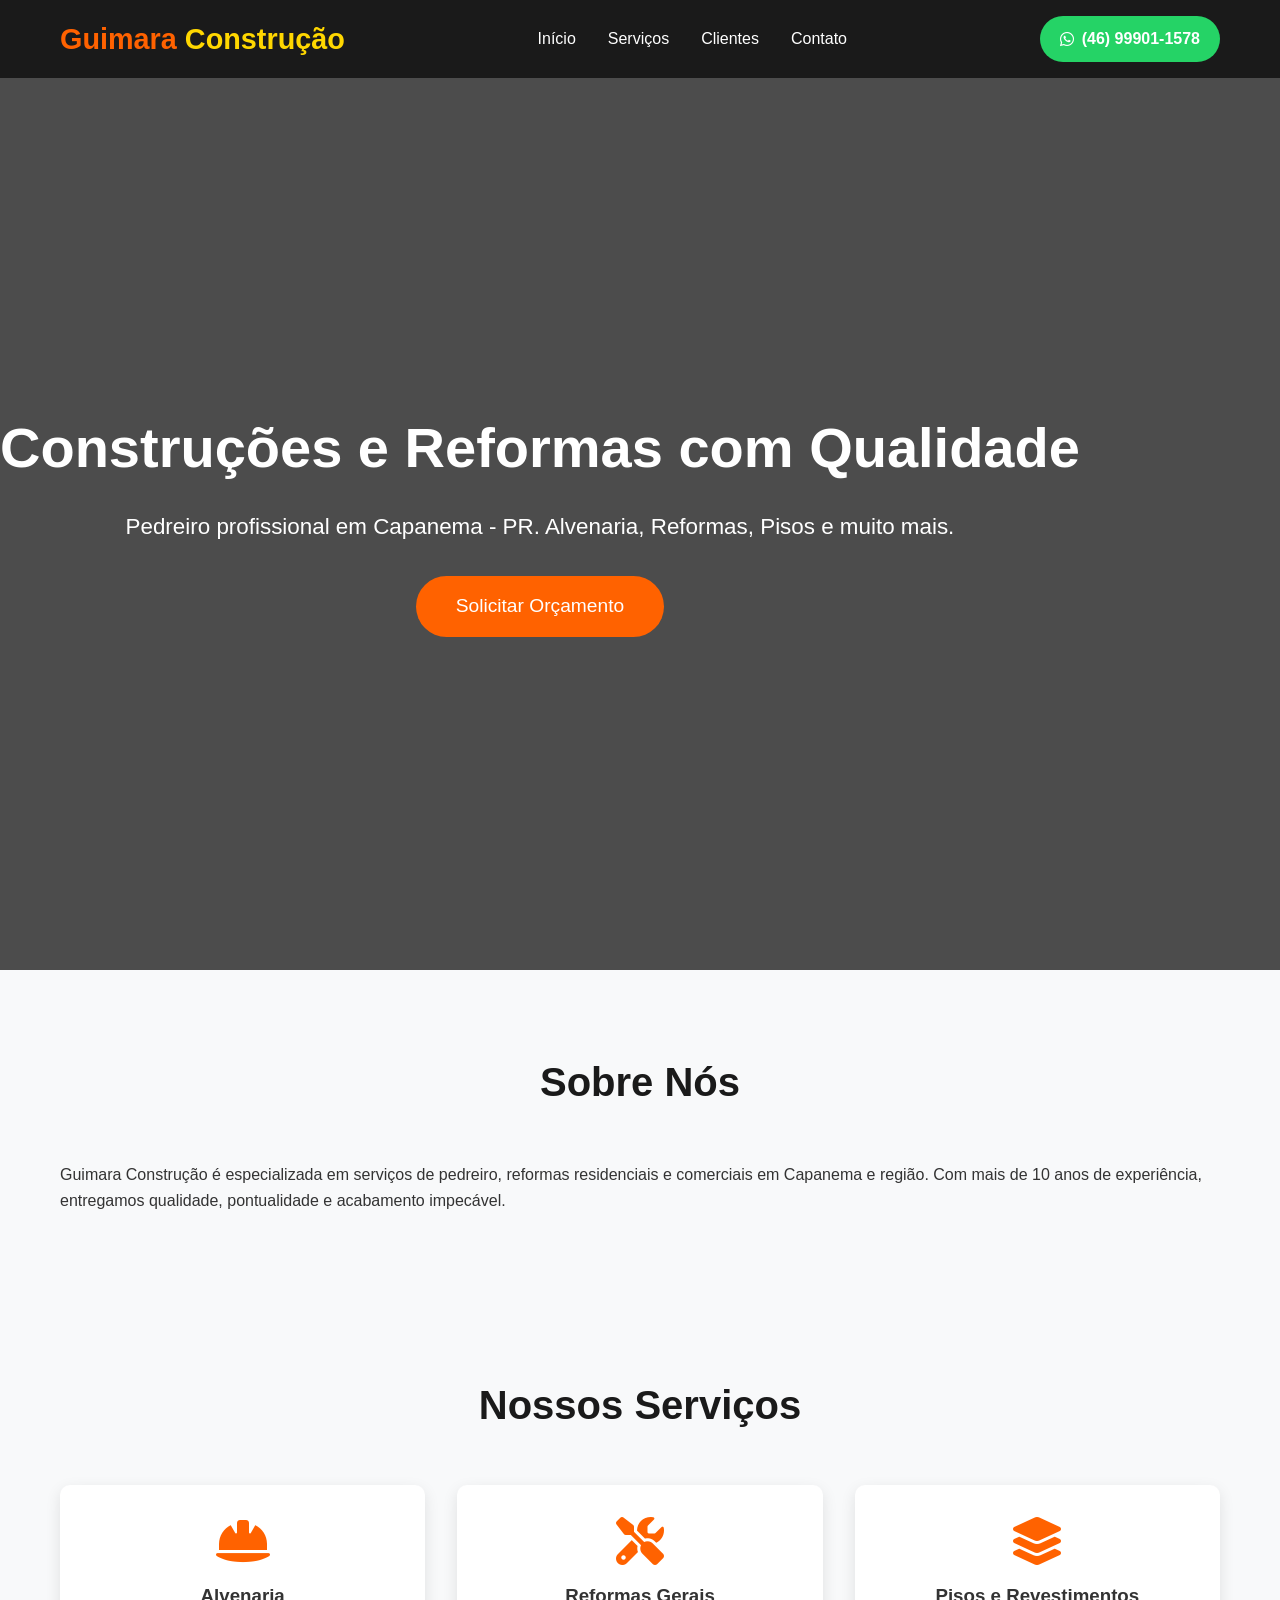
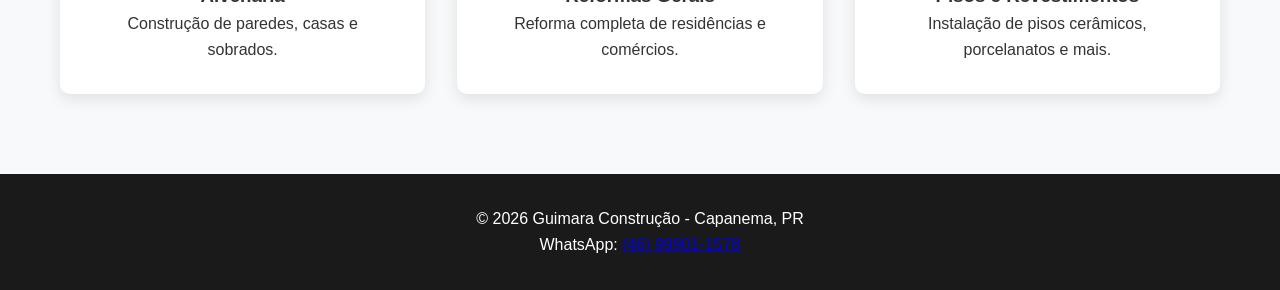
==== index.html @ 75c285cf "Atualização completa do site para Guimara Construção - Profissional e funcional" ====
<!DOCTYPE html>
<html lang="pt-BR">
<head>
    <meta charset="UTF-8">
    <meta name="viewport" content="width=device-width, initial-scale=1.0">
    <title>Guimara Construção - Pedreiro Profissional em Capanema PR</title>
    <link rel="stylesheet" href="style.css">
    <link rel="stylesheet" href="https://cdnjs.cloudflare.com/ajax/libs/font-awesome/6.5.0/css/all.min.css">
</head>
<body>
    <header>
        <div class="container">
            <div class="logo">
                <h1>Guimara <span>Construção</span></h1>
            </div>
            <nav>
                <ul>
                    <li><a href="index.html">Início</a></li>
                    <li><a href="servicos.html">Serviços</a></li>
                    <li><a href="clientes.html">Clientes</a></li>
                    <li><a href="contato.html">Contato</a></li>
                </ul>
            </nav>
            <a href="https://wa.me/5546999011578" target="_blank" class="btn-whatsapp">
                <i class="fab fa-whatsapp"></i> (46) 99901-1578
            </a>
        </div>
    </header>

    <section class="hero">
        <div class="hero-content">
            <h1>Construções e Reformas com Qualidade</h1>
            <p>Pedreiro profissional em Capanema - PR. Alvenaria, Reformas, Pisos e muito mais.</p>
            <a href="https://wa.me/5546999011578" target="_blank" class="btn-primary">Solicitar Orçamento</a>
        </div>
    </section>

    <section class="sobre">
        <div class="container">
            <h2>Sobre Nós</h2>
            <p>Guimara Construção é especializada em serviços de pedreiro, reformas residenciais e comerciais em Capanema e região. Com mais de 10 anos de experiência, entregamos qualidade, pontualidade e acabamento impecável.</p>
        </div>
    </section>

    <section class="servicos">
        <div class="container">
            <h2>Nossos Serviços</h2>
            <div class="grid">
                <div class="card">
                    <i class="fas fa-hard-hat"></i>
                    <h3>Alvenaria</h3>
                    <p>Construção de paredes, casas e sobrados.</p>
                </div>
                <div class="card">
                    <i class="fas fa-tools"></i>
                    <h3>Reformas Gerais</h3>
                    <p>Reforma completa de residências e comércios.</p>
                </div>
                <div class="card">
                    <i class="fas fa-layer-group"></i>
                    <h3>Pisos e Revestimentos</h3>
                    <p>Instalação de pisos cerâmicos, porcelanatos e mais.</p>
                </div>
            </div>
        </div>
    </section>

    <footer>
        <div class="container">
            <p>&copy; 2026 Guimara Construção - Capanema, PR</p>
            <p>WhatsApp: <a href="https://wa.me/5546999011578">(46) 99901-1578</a></p>
        </div>
    </footer>
</body>
</html>
---- style.css ----
* {
    margin: 0;
    padding: 0;
    box-sizing: border-box;
}

body {
    font-family: 'Segoe UI', Tahoma, Geneva, Verdana, sans-serif;
    line-height: 1.6;
    color: #333;
}

.container {
    max-width: 1200px;
    margin: 0 auto;
    padding: 0 20px;
}

/* Header */
header {
    background: #1a1a1a;
    color: white;
    padding: 1rem 0;
    position: fixed;
    width: 100%;
    top: 0;
    z-index: 1000;
}

header .container {
    display: flex;
    align-items: center;
    justify-content: space-between;
}

.logo h1 {
    font-size: 1.8rem;
    color: #ff6200;
}

.logo span {
    color: #ffd700;
}

nav ul {
    display: flex;
    list-style: none;
    gap: 2rem;
}

nav a {
    color: white;
    text-decoration: none;
    font-weight: 500;
}

.btn-whatsapp {
    background: #25D366;
    color: white;
    padding: 10px 20px;
    border-radius: 50px;
    text-decoration: none;
    display: flex;
    align-items: center;
    gap: 8px;
    font-weight: bold;
}

/* Hero */
.hero {
    background: linear-gradient(rgba(0,0,0,0.7), rgba(0,0,0,0.7)), url('https://images.unsplash.com/photo-1486406146926-c627a392ad40') center/cover no-repeat;
    height: 100vh;
    display: flex;
    align-items: center;
    color: white;
    text-align: center;
    margin-top: 70px;
}

.hero-content h1 {
    font-size: 3.5rem;
    margin-bottom: 1rem;
}

.hero-content p {
    font-size: 1.4rem;
    margin-bottom: 2rem;
}

.btn-primary {
    background: #ff6200;
    color: white;
    padding: 15px 40px;
    font-size: 1.2rem;
    border-radius: 50px;
    text-decoration: none;
    display: inline-block;
}

/* Sections */
.sobre, .servicos {
    padding: 80px 0;
    background: #f8f9fa;
}

h2 {
    text-align: center;
    font-size: 2.5rem;
    margin-bottom: 3rem;
    color: #1a1a1a;
}

.grid {
    display: grid;
    grid-template-columns: repeat(auto-fit, minmax(300px, 1fr));
    gap: 2rem;
}

.card {
    background: white;
    padding: 2rem;
    border-radius: 10px;
    box-shadow: 0 5px 15px rgba(0,0,0,0.1);
    text-align: center;
}

.card i {
    font-size: 3rem;
    color: #ff6200;
    margin-bottom: 1rem;
}

/* Footer */
footer {
    background: #1a1a1a;
    color: white;
    text-align: center;
    padding: 2rem 0;
}
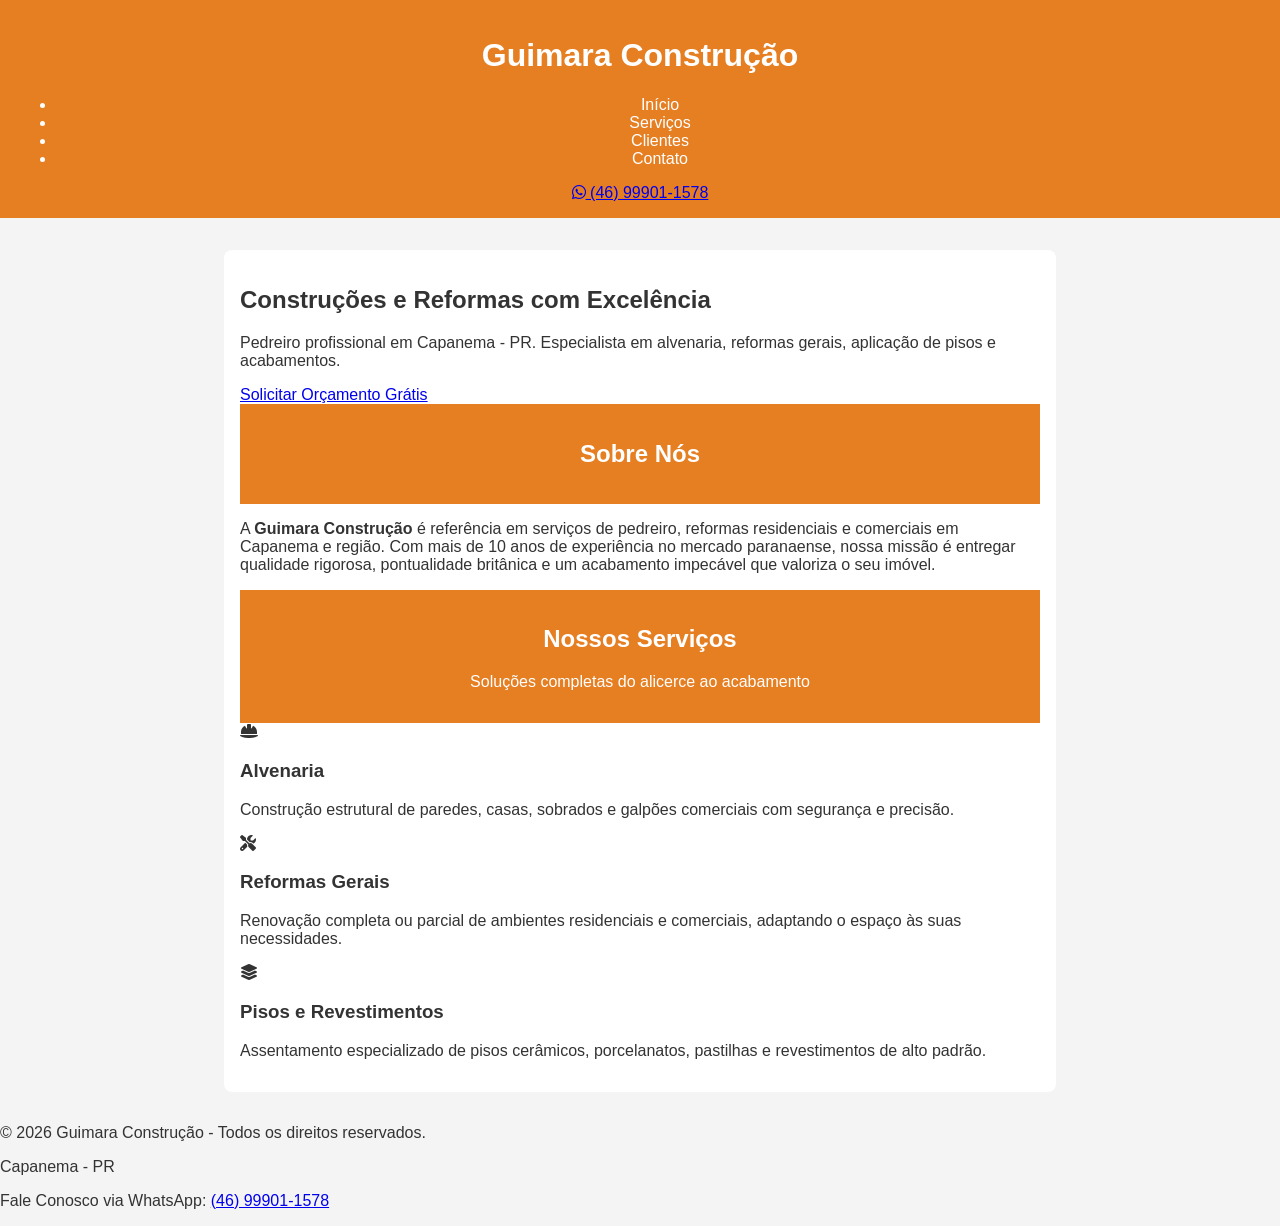
==== commit 8da2eb9c: "Update index.html" ====
--- a/index.html
+++ b/index.html
@@ -3,73 +3,115 @@
 <head>
     <meta charset="UTF-8">
     <meta name="viewport" content="width=device-width, initial-scale=1.0">
-    <title>Guimara Construção - Pedreiro Profissional em Capanema PR</title>
+    
+    <title>Guimara Construção | Pedreiro Profissional em Capanema PR</title>
+    <meta name="description" content="Guimara Construção: Mais de 10 anos de experiência em reformas, alvenaria, pisos e porcelanatos em Capanema - PR. Solicite seu orçamento hoje mesmo!">
+    <meta name="keywords" content="pedreiro capanema pr, reforma residencial, construtor, assentamento de piso, guimara construção">
+    <meta name="robots" content="index, follow">
+    
+    <link rel="shortcut icon" href="favicon.ico" type="image/x-icon">
+
     <link rel="stylesheet" href="style.css">
-    <link rel="stylesheet" href="https://cdnjs.cloudflare.com/ajax/libs/font-awesome/6.5.0/css/all.min.css">
+    <link rel="stylesheet" href="https://cdnjs.cloudflare.com/ajax/libs/font-awesome/6.5.0/css/all.min.css" integrity="sha512-Avb2QiuDEEvB4bZJYydweMGUMFjkExpt3CuGl9csu2tBR2COqCUKbCwuXA64W82fuvKEbW8FhxtkwvaXcPf28A==" crossorigin="anonymous" referrerpolicy="no-referrer">
 </head>
 <body>
-    <header>
-        <div class="container">
+
+    <header class="main-header">
+        <div class="container header-wrapper">
             <div class="logo">
-                <h1>Guimara <span>Construção</span></h1>
+                <h1>Guimara <span class="highlight">Construção</span></h1>
             </div>
-            <nav>
+            
+            <nav class="main-nav" aria-label="Navegação principal">
                 <ul>
-                    <li><a href="index.html">Início</a></li>
+                    <li><a href="index.html" class="active">Início</a></li>
                     <li><a href="servicos.html">Serviços</a></li>
                     <li><a href="clientes.html">Clientes</a></li>
                     <li><a href="contato.html">Contato</a></li>
                 </ul>
             </nav>
-            <a href="https://wa.me/5546999011578" target="_blank" class="btn-whatsapp">
-                <i class="fab fa-whatsapp"></i> (46) 99901-1578
+
+            <a href="https://wa.me/5546999011578?text=Ol%C3%A1%2C%20gostaria%20de%20solicitar%20um%20or%C3%A7amento%20de%20obra." 
+               target="_blank" 
+               rel="noopener noreferrer" 
+               class="btn-whatsapp">
+                <i class="fab fa-whatsapp" aria-hidden="true"></i> (46) 99901-1578
             </a>
         </div>
     </header>
 
-    <section class="hero">
-        <div class="hero-content">
-            <h1>Construções e Reformas com Qualidade</h1>
-            <p>Pedreiro profissional em Capanema - PR. Alvenaria, Reformas, Pisos e muito mais.</p>
-            <a href="https://wa.me/5546999011578" target="_blank" class="btn-primary">Solicitar Orçamento</a>
-        </div>
-    </section>
+    <main>
+        <section class="hero" aria-label="Destaque">
+            <div class="hero-content">
+                <h2>Construções e Reformas com Excelência</h2>
+                <p>Pedreiro profissional em Capanema - PR. Especialista em alvenaria, reformas gerais, aplicação de pisos e acabamentos.</p>
+                <a href="https://wa.me/5546999011578?text=Ol%C3%A1%2C%20gostaria%20de%20solicitar%20um%20or%C3%A7amento." 
+                   target="_blank" 
+                   rel="noopener noreferrer" 
+                   class="btn-primary">
+                   Solicitar Orçamento Grátis
+                </a>
+            </div>
+        </section>
 
-    <section class="sobre">
-        <div class="container">
-            <h2>Sobre Nós</h2>
-            <p>Guimara Construção é especializada em serviços de pedreiro, reformas residenciais e comerciais em Capanema e região. Com mais de 10 anos de experiência, entregamos qualidade, pontualidade e acabamento impecável.</p>
-        </div>
-    </section>
+        <section class="sobre section-padding">
+            <div class="container">
+                <header class="section-header">
+                    <h2>Sobre Nós</h2>
+                </header>
+                <p>A <strong>Guimara Construção</strong> é referência em serviços de pedreiro, reformas residenciais e comerciais em Capanema e região. Com mais de 10 anos de experiência no mercado paranaense, nossa missão é entregar qualidade rigorosa, pontualidade britânica e um acabamento impecável que valoriza o seu imóvel.</p>
+            </div>
+        </section>
 
-    <section class="servicos">
-        <div class="container">
-            <h2>Nossos Serviços</h2>
-            <div class="grid">
-                <div class="card">
-                    <i class="fas fa-hard-hat"></i>
-                    <h3>Alvenaria</h3>
-                    <p>Construção de paredes, casas e sobrados.</p>
-                </div>
-                <div class="card">
-                    <i class="fas fa-tools"></i>
-                    <h3>Reformas Gerais</h3>
-                    <p>Reforma completa de residências e comércios.</p>
-                </div>
-                <div class="card">
-                    <i class="fas fa-layer-group"></i>
-                    <h3>Pisos e Revestimentos</h3>
-                    <p>Instalação de pisos cerâmicos, porcelanatos e mais.</p>
+        <section class="servicos section-padding">
+            <div class="container">
+                <header class="section-header">
+                    <h2>Nossos Serviços</h2>
+                    <p>Soluções completas do alicerce ao acabamento</p>
+                </header>
+                
+                <div class="services-grid">
+                    <article class="service-card">
+                        <div class="icon-wrapper">
+                            <i class="fas fa-hard-hat" aria-hidden="true"></i>
+                        </div>
+                        <h3>Alvenaria</h3>
+                        <p>Construção estrutural de paredes, casas, sobrados e galpões comerciais com segurança e precisão.</p>
+                    </article>
+                    
+                    <article class="service-card">
+                        <div class="icon-wrapper">
+                            <i class="fas fa-tools" aria-hidden="true"></i>
+                        </div>
+                        <h3>Reformas Gerais</h3>
+                        <p>Renovação completa ou parcial de ambientes residenciais e comerciais, adaptando o espaço às suas necessidades.</p>
+                    </article>
+                    
+                    <article class="service-card">
+                        <div class="icon-wrapper">
+                            <i class="fas fa-layer-group" aria-hidden="true"></i>
+                        </div>
+                        <h3>Pisos e Revestimentos</h3>
+                        <p>Assentamento especializado de pisos cerâmicos, porcelanatos, pastilhas e revestimentos de alto padrão.</p>
+                    </article>
                 </div>
             </div>
-        </div>
-    </section>
+        </section>
+    </main>
 
-    <footer>
-        <div class="container">
-            <p>&copy; 2026 Guimara Construção - Capanema, PR</p>
-            <p>WhatsApp: <a href="https://wa.me/5546999011578">(46) 99901-1578</a></p>
+    <footer class="main-footer">
+        <div class="container footer-wrapper">
+            <div class="footer-info">
+                <p>&copy; 2026 Guimara Construção - Todos os direitos reservados.</p>
+                <p>Capanema - PR</p>
+            </div>
+            <div class="footer-contact">
+                <p>Fale Conosco via WhatsApp: 
+                    <a href="https://wa.me/5546999011578" target="_blank" rel="noopener noreferrer">(46) 99901-1578</a>
+                </p>
+            </div>
         </div>
     </footer>
+
 </body>
-</html>+</html>
--- a/style.css
+++ b/style.css
@@ -1,139 +1,8 @@
-* {
-    margin: 0;
-    padding: 0;
-    box-sizing: border-box;
-}
-
-body {
-    font-family: 'Segoe UI', Tahoma, Geneva, Verdana, sans-serif;
-    line-height: 1.6;
-    color: #333;
-}
-
-.container {
-    max-width: 1200px;
-    margin: 0 auto;
-    padding: 0 20px;
-}
-
-/* Header */
-header {
-    background: #1a1a1a;
-    color: white;
-    padding: 1rem 0;
-    position: fixed;
-    width: 100%;
-    top: 0;
-    z-index: 1000;
-}
-
-header .container {
-    display: flex;
-    align-items: center;
-    justify-content: space-between;
-}
-
-.logo h1 {
-    font-size: 1.8rem;
-    color: #ff6200;
-}
-
-.logo span {
-    color: #ffd700;
-}
-
-nav ul {
-    display: flex;
-    list-style: none;
-    gap: 2rem;
-}
-
-nav a {
-    color: white;
-    text-decoration: none;
-    font-weight: 500;
-}
-
-.btn-whatsapp {
-    background: #25D366;
-    color: white;
-    padding: 10px 20px;
-    border-radius: 50px;
-    text-decoration: none;
-    display: flex;
-    align-items: center;
-    gap: 8px;
-    font-weight: bold;
-}
-
-/* Hero */
-.hero {
-    background: linear-gradient(rgba(0,0,0,0.7), rgba(0,0,0,0.7)), url('https://images.unsplash.com/photo-1486406146926-c627a392ad40') center/cover no-repeat;
-    height: 100vh;
-    display: flex;
-    align-items: center;
-    color: white;
-    text-align: center;
-    margin-top: 70px;
-}
-
-.hero-content h1 {
-    font-size: 3.5rem;
-    margin-bottom: 1rem;
-}
-
-.hero-content p {
-    font-size: 1.4rem;
-    margin-bottom: 2rem;
-}
-
-.btn-primary {
-    background: #ff6200;
-    color: white;
-    padding: 15px 40px;
-    font-size: 1.2rem;
-    border-radius: 50px;
-    text-decoration: none;
-    display: inline-block;
-}
-
-/* Sections */
-.sobre, .servicos {
-    padding: 80px 0;
-    background: #f8f9fa;
-}
-
-h2 {
-    text-align: center;
-    font-size: 2.5rem;
-    margin-bottom: 3rem;
-    color: #1a1a1a;
-}
-
-.grid {
-    display: grid;
-    grid-template-columns: repeat(auto-fit, minmax(300px, 1fr));
-    gap: 2rem;
-}
-
-.card {
-    background: white;
-    padding: 2rem;
-    border-radius: 10px;
-    box-shadow: 0 5px 15px rgba(0,0,0,0.1);
-    text-align: center;
-}
-
-.card i {
-    font-size: 3rem;
-    color: #ff6200;
-    margin-bottom: 1rem;
-}
-
-/* Footer */
-footer {
-    background: #1a1a1a;
-    color: white;
-    text-align: center;
-    padding: 2rem 0;
-}+body { font-family: Arial, sans-serif; margin: 0; padding: 0; background: #f4f4f4; color: #333; }
+header { background: #e67e22; color: white; padding: 1rem; text-align: center; }
+nav a { color: white; margin: 0 1rem; text-decoration: none; }
+main { max-width: 800px; margin: 2rem auto; padding: 1rem; background: white; border-radius: 8px; }
+form { display: flex; flex-direction: column; }
+input, select, textarea { margin: 0.5rem 0; padding: 0.8rem; border: 1px solid #ddd; border-radius: 4px; }
+button { background: #e67e22; color: white; padding: 1rem; border: none; cursor: pointer; font-size: 1.1rem; }
+button:hover { background: #d35400; }
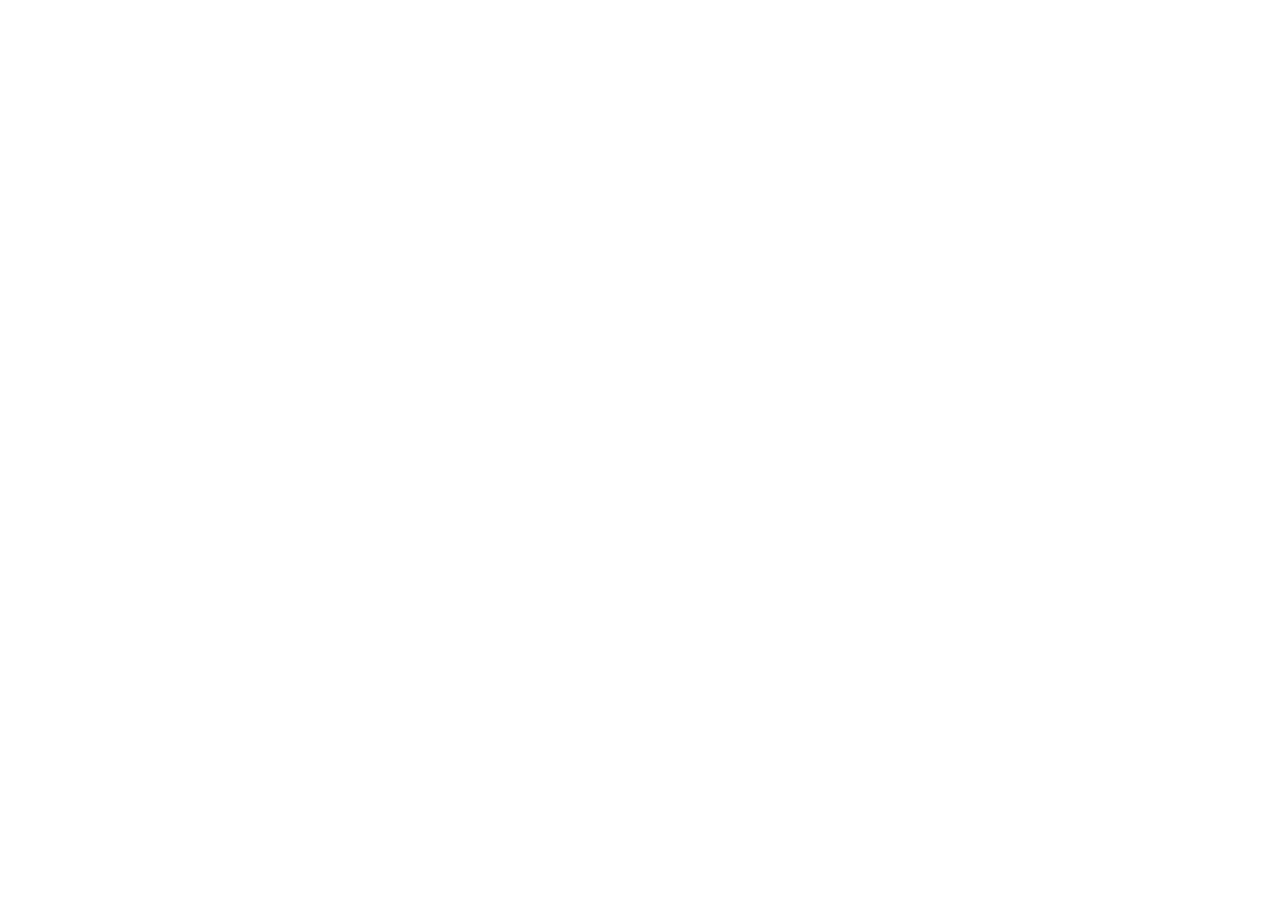
==== commit fb8bcfb7: "Refatoração completa com foco em acessibilidade (WCAG)" ====
--- a/index.html
+++ b/index.html
@@ -3,115 +3,28 @@
 <head>
     <meta charset="UTF-8">
     <meta name="viewport" content="width=device-width, initial-scale=1.0">
-    
-    <title>Guimara Construção | Pedreiro Profissional em Capanema PR</title>
-    <meta name="description" content="Guimara Construção: Mais de 10 anos de experiência em reformas, alvenaria, pisos e porcelanatos em Capanema - PR. Solicite seu orçamento hoje mesmo!">
-    <meta name="keywords" content="pedreiro capanema pr, reforma residencial, construtor, assentamento de piso, guimara construção">
-    <meta name="robots" content="index, follow">
-    
-    <link rel="shortcut icon" href="favicon.ico" type="image/x-icon">
-
+    <meta name="description" content="Guimara Construção - Serviços profissionais de pedreiro e reformas em Capanema - PR">
+    <title>Guimara Construção | Pedreiro e Reformas em Capanema - PR</title>
     <link rel="stylesheet" href="style.css">
-    <link rel="stylesheet" href="https://cdnjs.cloudflare.com/ajax/libs/font-awesome/6.5.0/css/all.min.css" integrity="sha512-Avb2QiuDEEvB4bZJYydweMGUMFjkExpt3CuGl9csu2tBR2COqCUKbCwuXA64W82fuvKEbW8FhxtkwvaXcPf28A==" crossorigin="anonymous" referrerpolicy="no-referrer">
+    <link rel="stylesheet" href="https://cdnjs.cloudflare.com/ajax/libs/font-awesome/6.5.0/css/all.min.css">
 </head>
 <body>
-
-    <header class="main-header">
-        <div class="container header-wrapper">
-            <div class="logo">
-                <h1>Guimara <span class="highlight">Construção</span></h1>
-            </div>
-            
-            <nav class="main-nav" aria-label="Navegação principal">
-                <ul>
-                    <li><a href="index.html" class="active">Início</a></li>
-                    <li><a href="servicos.html">Serviços</a></li>
-                    <li><a href="clientes.html">Clientes</a></li>
-                    <li><a href="contato.html">Contato</a></li>
-                </ul>
-            </nav>
-
-            <a href="https://wa.me/5546999011578?text=Ol%C3%A1%2C%20gostaria%20de%20solicitar%20um%20or%C3%A7amento%20de%20obra." 
-               target="_blank" 
-               rel="noopener noreferrer" 
-               class="btn-whatsapp">
-                <i class="fab fa-whatsapp" aria-hidden="true"></i> (46) 99901-1578
-            </a>
-        </div>
+    <a href="#main-content" class="skip-link">Pular para o conteúdo principal</a>
+    
+    <header>
+        <nav aria-label="Navegação principal">
+            <!-- menu here -->
+        </nav>
     </header>
 
-    <main>
-        <section class="hero" aria-label="Destaque">
-            <div class="hero-content">
-                <h2>Construções e Reformas com Excelência</h2>
-                <p>Pedreiro profissional em Capanema - PR. Especialista em alvenaria, reformas gerais, aplicação de pisos e acabamentos.</p>
-                <a href="https://wa.me/5546999011578?text=Ol%C3%A1%2C%20gostaria%20de%20solicitar%20um%20or%C3%A7amento." 
-                   target="_blank" 
-                   rel="noopener noreferrer" 
-                   class="btn-primary">
-                   Solicitar Orçamento Grátis
-                </a>
-            </div>
-        </section>
-
-        <section class="sobre section-padding">
-            <div class="container">
-                <header class="section-header">
-                    <h2>Sobre Nós</h2>
-                </header>
-                <p>A <strong>Guimara Construção</strong> é referência em serviços de pedreiro, reformas residenciais e comerciais em Capanema e região. Com mais de 10 anos de experiência no mercado paranaense, nossa missão é entregar qualidade rigorosa, pontualidade britânica e um acabamento impecável que valoriza o seu imóvel.</p>
-            </div>
-        </section>
-
-        <section class="servicos section-padding">
-            <div class="container">
-                <header class="section-header">
-                    <h2>Nossos Serviços</h2>
-                    <p>Soluções completas do alicerce ao acabamento</p>
-                </header>
-                
-                <div class="services-grid">
-                    <article class="service-card">
-                        <div class="icon-wrapper">
-                            <i class="fas fa-hard-hat" aria-hidden="true"></i>
-                        </div>
-                        <h3>Alvenaria</h3>
-                        <p>Construção estrutural de paredes, casas, sobrados e galpões comerciais com segurança e precisão.</p>
-                    </article>
-                    
-                    <article class="service-card">
-                        <div class="icon-wrapper">
-                            <i class="fas fa-tools" aria-hidden="true"></i>
-                        </div>
-                        <h3>Reformas Gerais</h3>
-                        <p>Renovação completa ou parcial de ambientes residenciais e comerciais, adaptando o espaço às suas necessidades.</p>
-                    </article>
-                    
-                    <article class="service-card">
-                        <div class="icon-wrapper">
-                            <i class="fas fa-layer-group" aria-hidden="true"></i>
-                        </div>
-                        <h3>Pisos e Revestimentos</h3>
-                        <p>Assentamento especializado de pisos cerâmicos, porcelanatos, pastilhas e revestimentos de alto padrão.</p>
-                    </article>
-                </div>
-            </div>
-        </section>
+    <main id="main-content">
+        <!-- content -->
     </main>
 
-    <footer class="main-footer">
-        <div class="container footer-wrapper">
-            <div class="footer-info">
-                <p>&copy; 2026 Guimara Construção - Todos os direitos reservados.</p>
-                <p>Capanema - PR</p>
-            </div>
-            <div class="footer-contact">
-                <p>Fale Conosco via WhatsApp: 
-                    <a href="https://wa.me/5546999011578" target="_blank" rel="noopener noreferrer">(46) 99901-1578</a>
-                </p>
-            </div>
-        </div>
+    <footer>
+        <!-- footer -->
     </footer>
 
+    <script src="script.js"></script>
 </body>
-</html>
+</html>
--- a/style.css
+++ b/style.css
@@ -1,8 +1,32 @@
-body { font-family: Arial, sans-serif; margin: 0; padding: 0; background: #f4f4f4; color: #333; }
-header { background: #e67e22; color: white; padding: 1rem; text-align: center; }
-nav a { color: white; margin: 0 1rem; text-decoration: none; }
-main { max-width: 800px; margin: 2rem auto; padding: 1rem; background: white; border-radius: 8px; }
-form { display: flex; flex-direction: column; }
-input, select, textarea { margin: 0.5rem 0; padding: 0.8rem; border: 1px solid #ddd; border-radius: 4px; }
-button { background: #e67e22; color: white; padding: 1rem; border: none; cursor: pointer; font-size: 1.1rem; }
-button:hover { background: #d35400; }+/* Acessibilidade */
+:root {
+    --primary: #e65100;
+    --dark: #1a1a1a;
+    --light: #f8f9fa;
+}
+
+body {
+    font-family: 'Segoe UI', system-ui, sans-serif;
+}
+
+.skip-link {
+    position: absolute;
+    left: -9999px;
+    top: 5px;
+    background: var(--primary);
+    color: white;
+    padding: 8px 16px;
+    z-index: 100;
+}
+
+.skip-link:focus {
+    left: 5px;
+}
+
+/* High contrast focus */
+*:focus {
+    outline: 3px solid var(--primary);
+    outline-offset: 3px;
+}
+
+/* More accessible CSS */
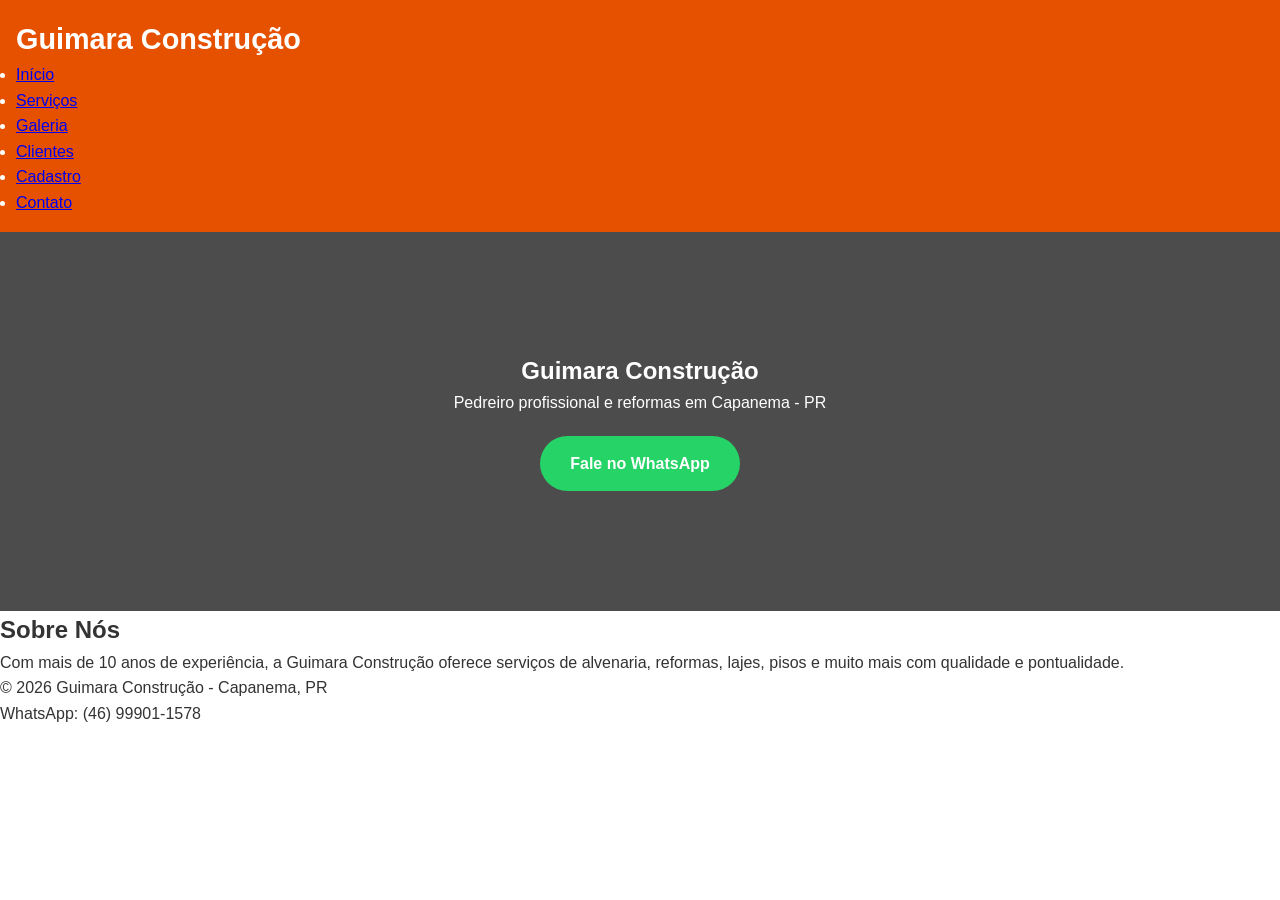
==== commit e4e9bbe2: "Reinício completo do site - Arquivos base reescritos" ====
--- a/index.html
+++ b/index.html
@@ -3,28 +3,41 @@
 <head>
     <meta charset="UTF-8">
     <meta name="viewport" content="width=device-width, initial-scale=1.0">
-    <meta name="description" content="Guimara Construção - Serviços profissionais de pedreiro e reformas em Capanema - PR">
-    <title>Guimara Construção | Pedreiro e Reformas em Capanema - PR</title>
+    <title>Guimara Construção - Pedreiro Profissional em Capanema-PR</title>
+    <meta name="description" content="Guimara Construção - Serviços de pedreiro, reformas e construções em Capanema - PR. Qualidade e confiança.">
     <link rel="stylesheet" href="style.css">
-    <link rel="stylesheet" href="https://cdnjs.cloudflare.com/ajax/libs/font-awesome/6.5.0/css/all.min.css">
 </head>
 <body>
-    <a href="#main-content" class="skip-link">Pular para o conteúdo principal</a>
-    
     <header>
-        <nav aria-label="Navegação principal">
-            <!-- menu here -->
+        <nav>
+            <div class="logo">Guimara Construção</div>
+            <ul>
+                <li><a href="index.html">Início</a></li>
+                <li><a href="servicos.html">Serviços</a></li>
+                <li><a href="galeria.html">Galeria</a></li>
+                <li><a href="clientes.html">Clientes</a></li>
+                <li><a href="cadastro.html">Cadastro</a></li>
+                <li><a href="contato.html">Contato</a></li>
+            </ul>
         </nav>
     </header>
 
-    <main id="main-content">
-        <!-- content -->
+    <main>
+        <section class="hero">
+            <h1>Guimara Construção</h1>
+            <p>Pedreiro profissional e reformas em Capanema - PR</p>
+            <a href="https://wa.me/5546999011578" class="btn-whatsapp">Fale no WhatsApp</a>
+        </section>
+
+        <section class="sobre">
+            <h2>Sobre Nós</h2>
+            <p>Com mais de 10 anos de experiência, a Guimara Construção oferece serviços de alvenaria, reformas, lajes, pisos e muito mais com qualidade e pontualidade.</p>
+        </section>
     </main>
 
     <footer>
-        <!-- footer -->
+        <p>&copy; 2026 Guimara Construção - Capanema, PR</p>
+        <p>WhatsApp: (46) 99901-1578</p>
     </footer>
-
-    <script src="script.js"></script>
 </body>
 </html>
--- a/style.css
+++ b/style.css
@@ -1,32 +1,44 @@
-/* Acessibilidade */
-:root {
-    --primary: #e65100;
-    --dark: #1a1a1a;
-    --light: #f8f9fa;
+/* Style.css - Versão Profissional */
+* {
+    margin: 0;
+    padding: 0;
+    box-sizing: border-box;
 }
 
 body {
-    font-family: 'Segoe UI', system-ui, sans-serif;
+    font-family: 'Segoe UI', Tahoma, Geneva, Verdana, sans-serif;
+    line-height: 1.6;
+    color: #333;
 }
 
-.skip-link {
-    position: absolute;
-    left: -9999px;
-    top: 5px;
-    background: var(--primary);
+header {
+    background: #E65100;
     color: white;
-    padding: 8px 16px;
-    z-index: 100;
+    padding: 1rem;
 }
 
-.skip-link:focus {
-    left: 5px;
+.logo {
+    font-size: 1.8rem;
+    font-weight: bold;
 }
 
-/* High contrast focus */
-*:focus {
-    outline: 3px solid var(--primary);
-    outline-offset: 3px;
+.hero {
+    background: linear-gradient(rgba(0,0,0,0.7), rgba(0,0,0,0.7)), url('https://picsum.photos/id/1015/1920/1080');
+    background-size: cover;
+    color: white;
+    text-align: center;
+    padding: 120px 20px;
 }
 
-/* More accessible CSS */+.btn-whatsapp {
+    background: #25D366;
+    color: white;
+    padding: 15px 30px;
+    text-decoration: none;
+    border-radius: 50px;
+    font-weight: bold;
+    display: inline-block;
+    margin-top: 20px;
+}
+
+/* Mais estilos virão... */
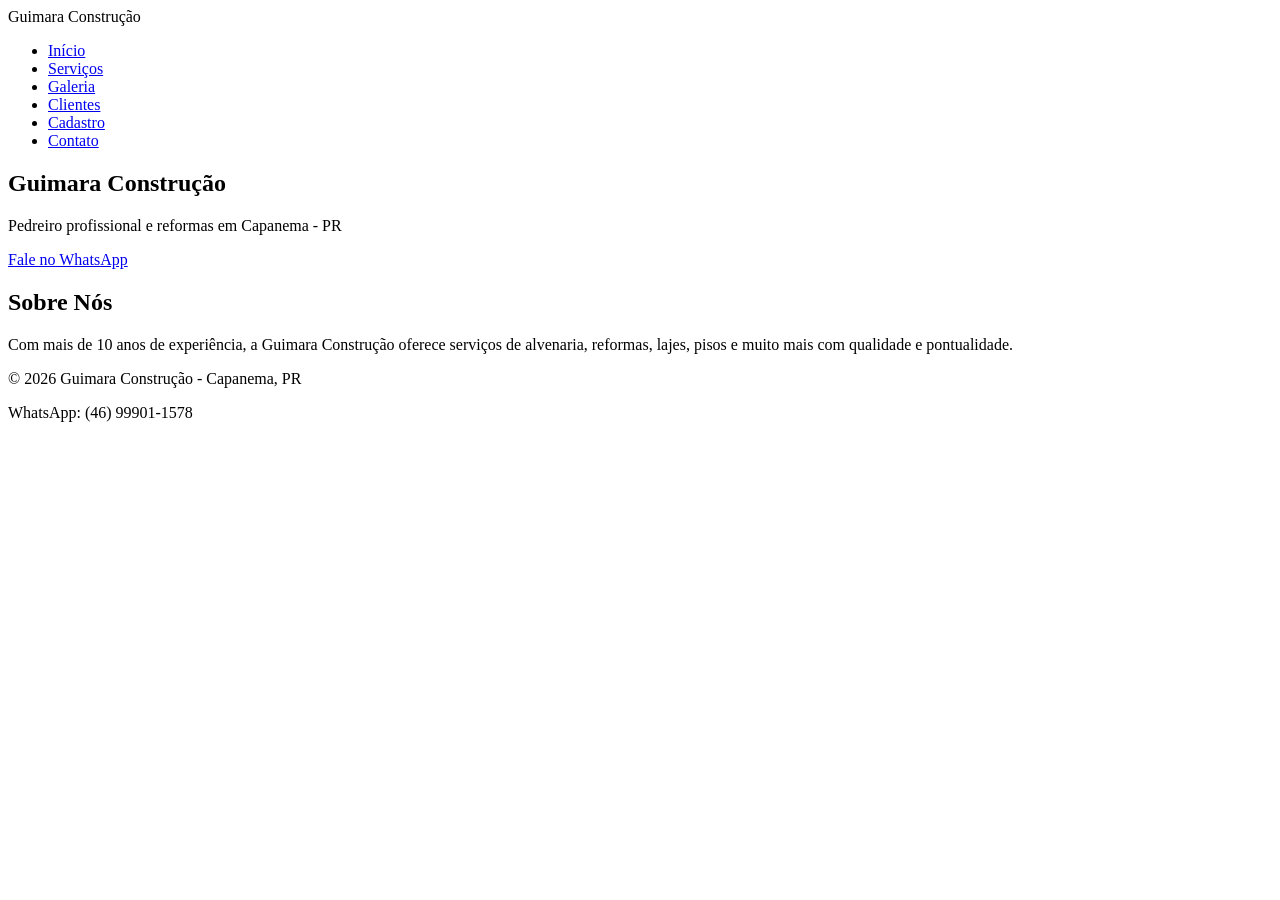
==== commit bb65a10a: "Update index.html" ====
--- a/index.html
+++ b/index.html
@@ -5,7 +5,7 @@
     <meta name="viewport" content="width=device-width, initial-scale=1.0">
     <title>Guimara Construção - Pedreiro Profissional em Capanema-PR</title>
     <meta name="description" content="Guimara Construção - Serviços de pedreiro, reformas e construções em Capanema - PR. Qualidade e confiança.">
-    <link rel="stylesheet" href="style.css">
+    <link rel="stylesheet" href="styles.css">
 </head>
 <body>
     <header>
@@ -40,4 +40,4 @@
         <p>WhatsApp: (46) 99901-1578</p>
     </footer>
 </body>
-</html>+</html>
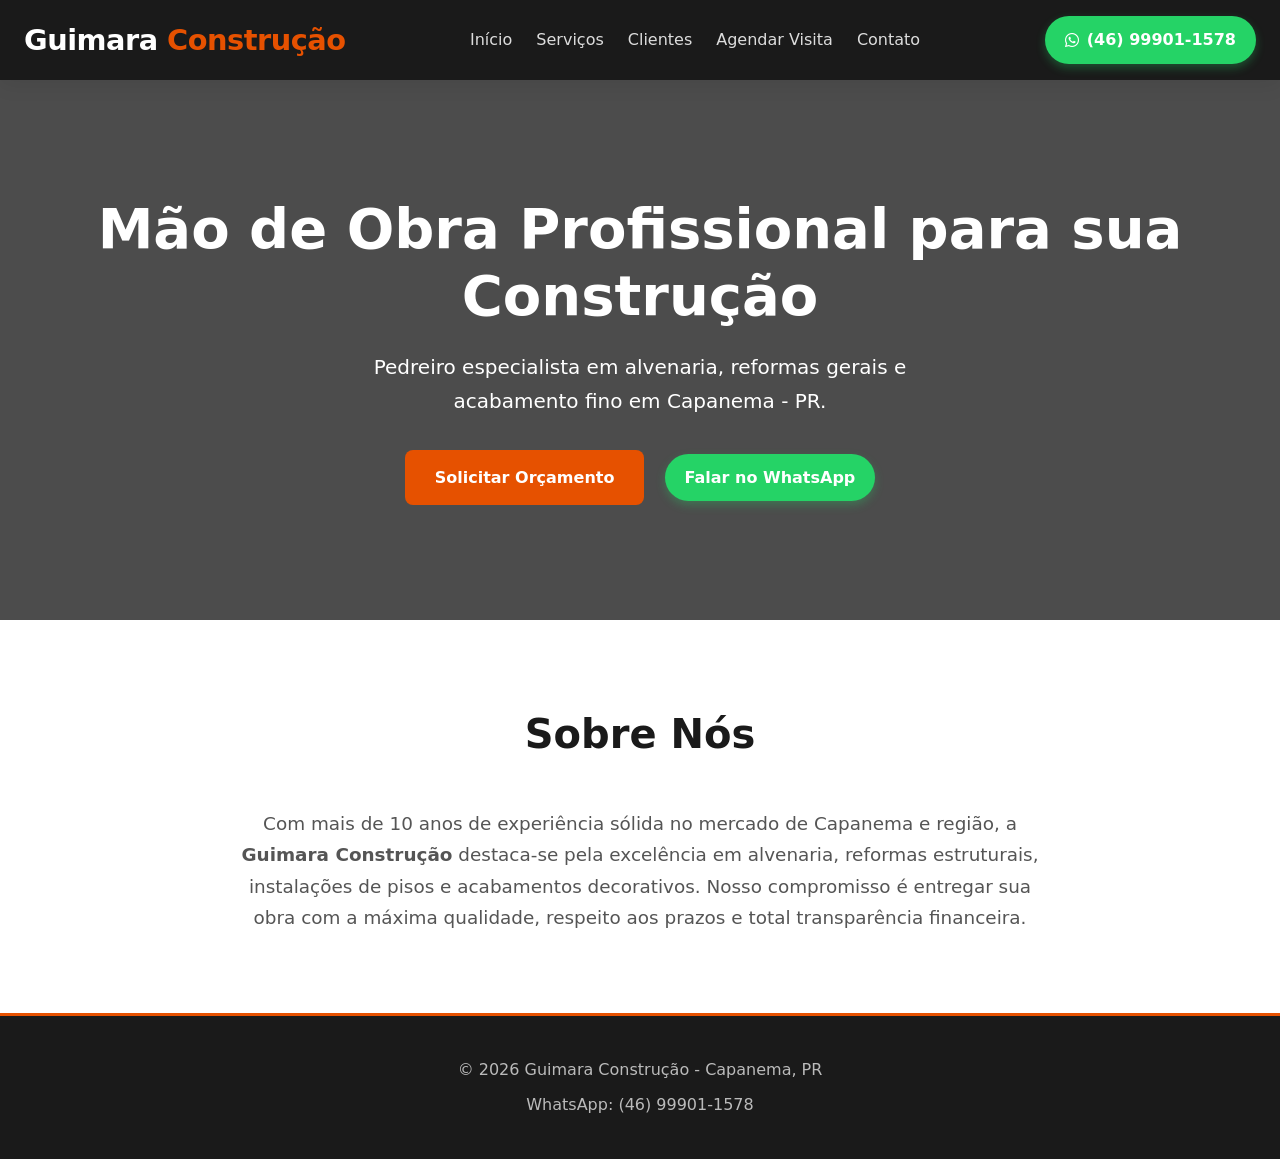
==== commit 5a626c45: "Update index.html" ====
--- a/index.html
+++ b/index.html
@@ -6,38 +6,54 @@
     <title>Guimara Construção - Pedreiro Profissional em Capanema-PR</title>
     <meta name="description" content="Guimara Construção - Serviços de pedreiro, reformas e construções em Capanema - PR. Qualidade e confiança.">
     <link rel="stylesheet" href="styles.css">
+    <link rel="stylesheet" href="https://cdnjs.cloudflare.com/ajax/libs/font-awesome/6.5.0/css/all.min.css">
 </head>
 <body>
     <header>
-        <nav>
-            <div class="logo">Guimara Construção</div>
-            <ul>
-                <li><a href="index.html">Início</a></li>
-                <li><a href="servicos.html">Serviços</a></li>
-                <li><a href="galeria.html">Galeria</a></li>
-                <li><a href="clientes.html">Clientes</a></li>
-                <li><a href="cadastro.html">Cadastro</a></li>
-                <li><a href="contato.html">Contato</a></li>
-            </ul>
-        </nav>
+        <div class="container">
+            <div class="logo">
+                <h1>Guimara <span>Construção</span></h1>
+            </div>
+            <nav>
+                <ul>
+                    <li><a href="index.html">Início</a></li>
+                    <li><a href="servicos.html">Serviços</a></li>
+                    <li><a href="clientes.html">Clientes</a></li>
+                    <li><a href="agendamento.html">Agendar Visita</a></li>
+                    <li><a href="contato.html">Contato</a></li>
+                </ul>
+            </nav>
+            <a href="https://wa.me/5546999011578" target="_blank" class="btn-whatsapp">
+                <i class="fab fa-whatsapp"></i> (46) 99901-1578
+            </a>
+        </div>
     </header>
 
     <main>
         <section class="hero">
-            <h1>Guimara Construção</h1>
-            <p>Pedreiro profissional e reformas em Capanema - PR</p>
-            <a href="https://wa.me/5546999011578" class="btn-whatsapp">Fale no WhatsApp</a>
+            <div class="hero-content">
+                <h1>Mão de Obra Profissional para sua Construção</h1>
+                <p>Pedreiro especialista em alvenaria, reformas gerais e acabamento fino em Capanema - PR.</p>
+                <a href="agendamento.html" class="btn btn-primary" style="margin-right: 15px;">Solicitar Orçamento</a>
+                <a href="https://wa.me/5546999011578" target="_blank" class="btn-whatsapp">Falar no WhatsApp</a>
+            </div>
         </section>
 
         <section class="sobre">
-            <h2>Sobre Nós</h2>
-            <p>Com mais de 10 anos de experiência, a Guimara Construção oferece serviços de alvenaria, reformas, lajes, pisos e muito mais com qualidade e pontualidade.</p>
+            <div class="container">
+                <h2 class="section-title">Sobre Nós</h2>
+                <div style="max-width: 800px; margin: 0 auto; text-align: center; font-size: 1.15rem;">
+                    <p>Com mais de 10 anos de experiência sólida no mercado de Capanema e região, a <strong>Guimara Construção</strong> destaca-se pela excelência em alvenaria, reformas estruturais, instalações de pisos e acabamentos decorativos. Nosso compromisso é entregar sua obra com a máxima qualidade, respeito aos prazos e total transparência financeira.</p>
+                </div>
+            </div>
         </section>
     </main>
 
     <footer>
-        <p>&copy; 2026 Guimara Construção - Capanema, PR</p>
-        <p>WhatsApp: (46) 99901-1578</p>
+        <div class="container">
+            <p>&copy; 2026 Guimara Construção - Capanema, PR</p>
+            <p>WhatsApp: (46) 99901-1578</p>
+        </div>
     </footer>
 </body>
 </html>
--- a/styles.css
+++ b/styles.css
@@ -0,0 +1,376 @@
+/* ==========================================================================
+   Guimara Construção - Style.css Moderno, Responsivo e Profissional
+   ========================================================================== */
+
+/* 1. Reset e Configurações Globais */
+* {
+    margin: 0;
+    padding: 0;
+    box-sizing: border-box;
+}
+
+:root {
+    --primary: #E65100;
+    --primary-hover: #BF4300;
+    --dark: #1a1a1a;
+    --light: #f8f9fa;
+    --gray: #555;
+    --white: #ffffff;
+    --transition: all 0.3s ease-in-out;
+    --radius: 8px;
+    --shadow: 0 4px 20px rgba(0, 0, 0, 0.08);
+}
+
+html {
+    scroll-behavior: smooth;
+}
+
+body {
+    font-family: 'Segoe UI', system-ui, -apple-system, sans-serif;
+    line-height: 1.7;
+    color: var(--gray);
+    background-color: var(--white);
+    padding-top: 80px; /* Compensação do header fixo */
+}
+
+.container {
+    width: 100%;
+    max-width: 1280px;
+    margin: 0 auto;
+    padding: 0 24px;
+}
+
+/* Links Globais */
+a {
+    text-decoration: none;
+    color: inherit;
+    transition: var(--transition);
+}
+
+img {
+    max-width: 100%;
+    display: block;
+}
+
+/* ==========================================================================
+   2. Componentes Repetíveis (Botões e Títulos)
+   ========================================================================== */
+.btn {
+    display: inline-block;
+    padding: 12px 28px;
+    font-weight: 600;
+    border-radius: var(--radius);
+    cursor: pointer;
+    transition: var(--transition);
+    border: 2px solid transparent;
+    text-align: center;
+}
+
+.btn-primary {
+    background-color: var(--primary);
+    color: var(--white);
+}
+
+.btn-primary:hover {
+    background-color: var(--primary-hover);
+    transform: translateY(-2px);
+}
+
+.btn-whatsapp {
+    background-color: #25D366;
+    color: var(--white);
+    padding: 10px 20px;
+    border-radius: 50px;
+    font-weight: 600;
+    display: inline-flex;
+    align-items: center;
+    gap: 8px;
+    box-shadow: 0 4px 10px rgba(37, 211, 102, 0.3);
+}
+
+.btn-whatsapp:hover {
+    background-color: #20ba5a;
+    transform: translateY(-2px);
+    box-shadow: 0 6px 15px rgba(37, 211, 102, 0.4);
+}
+
+.section-title {
+    font-size: 2.5rem;
+    color: var(--dark);
+    text-align: center;
+    margin-bottom: 40px;
+    font-weight: 700;
+}
+
+/* ==========================================================================
+   3. Header e Navegação
+   ========================================================================== */
+header {
+    background: var(--dark);
+    color: var(--white);
+    position: fixed;
+    width: 100%;
+    top: 0;
+    left: 0;
+    z-index: 1000;
+    box-shadow: var(--shadow);
+    height: 80px; 
+    display: flex;
+    align-items: center;
+}
+
+header .container {
+    display: flex;
+    align-items: center;
+    justify-content: space-between;
+    width: 100%;
+}
+
+.logo h1 {
+    font-size: 1.8rem;
+    font-weight: 800;
+    color: var(--white);
+    letter-spacing: -0.5px;
+}
+
+.logo span {
+    color: var(--primary);
+}
+
+nav ul {
+    display: flex;
+    list-style: none;
+    gap: 24px;
+    align-items: center;
+}
+
+nav ul a {
+    font-weight: 500;
+    font-size: 1rem;
+    color: rgba(255, 255, 255, 0.85);
+    position: relative;
+    padding: 8px 0;
+}
+
+nav ul a::after {
+    content: '';
+    position: absolute;
+    width: 0;
+    height: 2px;
+    bottom: 0;
+    left: 0;
+    background-color: var(--primary);
+    transition: var(--transition);
+}
+
+nav ul a:hover {
+    color: var(--white);
+}
+
+nav ul a:hover::after {
+    width: 100%;
+}
+
+/* ==========================================================================
+   4. Estruturas de Páginas (Hero, Grids e Seções)
+   ========================================================================== */
+.hero {
+    background: linear-gradient(rgba(0,0,0,0.7), rgba(0,0,0,0.7)), url('https://images.unsplash.com/photo-1541888941-6e5c4e8f7a5f') center/cover no-repeat;
+    min-height: 60vh;
+    display: flex;
+    align-items: center;
+    justify-content: center;
+    color: var(--white);
+    text-align: center;
+    padding: 40px 20px;
+}
+
+.hero-content h1, .hero-content h2 {
+    font-size: 3.5rem;
+    font-weight: 800;
+    margin-bottom: 20px;
+    line-height: 1.2;
+}
+
+.hero-content p {
+    font-size: 1.25rem;
+    margin-bottom: 32px;
+    max-width: 600px;
+    margin-left: auto;
+    margin-right: auto;
+}
+
+.sobre, .servicos, .agendamento {
+    padding: 80px 0;
+}
+
+.bg-light {
+    background-color: var(--light);
+}
+
+/* Grids Unificados */
+.grid {
+    display: grid;
+    grid-template-columns: repeat(auto-fit, minmax(280px, 1fr));
+    gap: 30px;
+    margin-top: 20px;
+}
+
+/* Cartões Modernizados */
+.card {
+    background: var(--white);
+    padding: 35px 25px;
+    border-radius: var(--radius);
+    box-shadow: 0 4px 15px rgba(0,0,0,0.03);
+    transition: var(--transition);
+    border: 1px solid rgba(0,0,0,0.05);
+}
+
+.card:hover {
+    transform: translateY(-5px);
+    box-shadow: 0 12px 25px rgba(0,0,0,0.08);
+}
+
+.card h3 {
+    font-size: 1.4rem;
+    color: var(--dark);
+    margin-bottom: 15px;
+}
+
+.card p {
+    color: var(--gray);
+    font-size: 1rem;
+    margin-bottom: 15px;
+    font-style: italic;
+}
+
+.card strong {
+    color: var(--primary);
+    display: block;
+    font-size: 0.9rem;
+}
+
+/* ==========================================================================
+   5. Formulários Elegantes (Agendamento / Cadastro)
+   ========================================================================== */
+.form-container {
+    max-width: 650px;
+    margin: 0 auto;
+    background: var(--white);
+    padding: 40px;
+    border-radius: var(--radius);
+    box-shadow: var(--shadow);
+}
+
+form {
+    display: flex;
+    flex-direction: column;
+    gap: 20px;
+}
+
+.form-group {
+    display: flex;
+    flex-direction: column;
+    gap: 8px;
+}
+
+form label {
+    font-weight: 600;
+    color: var(--dark);
+    font-size: 0.95rem;
+}
+
+form input, form select, form textarea {
+    width: 100%;
+    padding: 12px 16px;
+    border: 1px solid #ddd;
+    border-radius: var(--radius);
+    font-family: inherit;
+    font-size: 1rem;
+    transition: var(--transition);
+}
+
+form input:focus, form select:focus, form textarea:focus {
+    outline: none;
+    border-color: var(--primary);
+    box-shadow: 0 0 0 3px rgba(230, 81, 0, 0.15);
+}
+
+form textarea {
+    resize: vertical;
+    min-height: 120px;
+}
+
+form button {
+    background-color: var(--primary);
+    color: var(--white);
+    padding: 14px;
+    border: none;
+    border-radius: var(--radius);
+    font-size: 1.1rem;
+    font-weight: 600;
+    cursor: pointer;
+    transition: var(--transition);
+    margin-top: 10px;
+}
+
+form button:hover {
+    background-color: var(--primary-hover);
+    transform: translateY(-2px);
+}
+
+/* ==========================================================================
+   6. Footer (Rodapé)
+   ========================================================================== */
+footer {
+    background-color: var(--dark);
+    color: rgba(255,255,255,0.7);
+    padding: 40px 0;
+    text-align: center;
+    border-top: 3px solid var(--primary);
+}
+
+footer p {
+    margin-bottom: 8px;
+}
+
+footer p:last-child {
+    margin-bottom: 0;
+}
+
+/* ==========================================================================
+   7. Responsividade (Media Queries)
+   ========================================================================== */
+@media (max-width: 992px) {
+    header .container {
+        flex-direction: column;
+        gap: 15px;
+    }
+    header {
+        height: auto;
+        padding: 15px 0;
+    }
+    body {
+        padding-top: 140px;
+    }
+}
+
+@media (max-width: 768px) {
+    body {
+        padding-top: 130px;
+    }
+
+    nav ul {
+        flex-wrap: wrap;
+        justify-content: center;
+        gap: 12px 20px;
+    }
+
+    .hero-content h1, .hero-content h2 {
+        font-size: 2.3rem;
+    }
+
+    .form-container {
+        padding: 25px;
+    }
+}
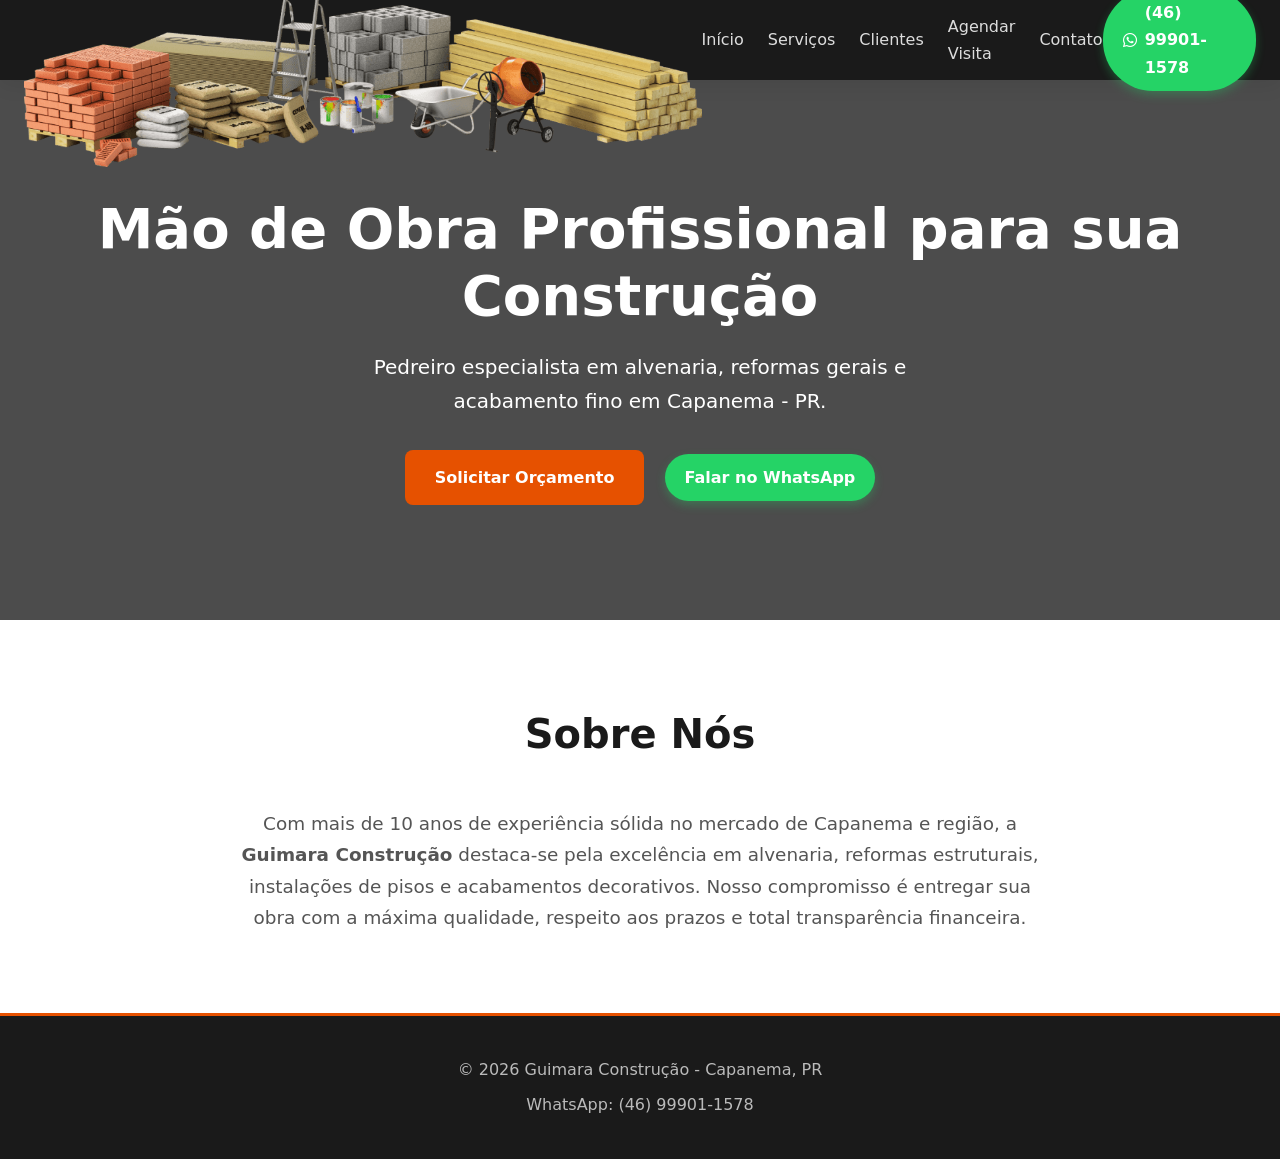
==== commit 29e516f9: "Update index.html" ====
--- a/index.html
+++ b/index.html
@@ -13,6 +13,7 @@
         <div class="container">
             <div class="logo">
                 <h1>Guimara <span>Construção</span></h1>
+                <img src="fundo2.png" alt="imagem">
             </div>
             <nav>
                 <ul>
